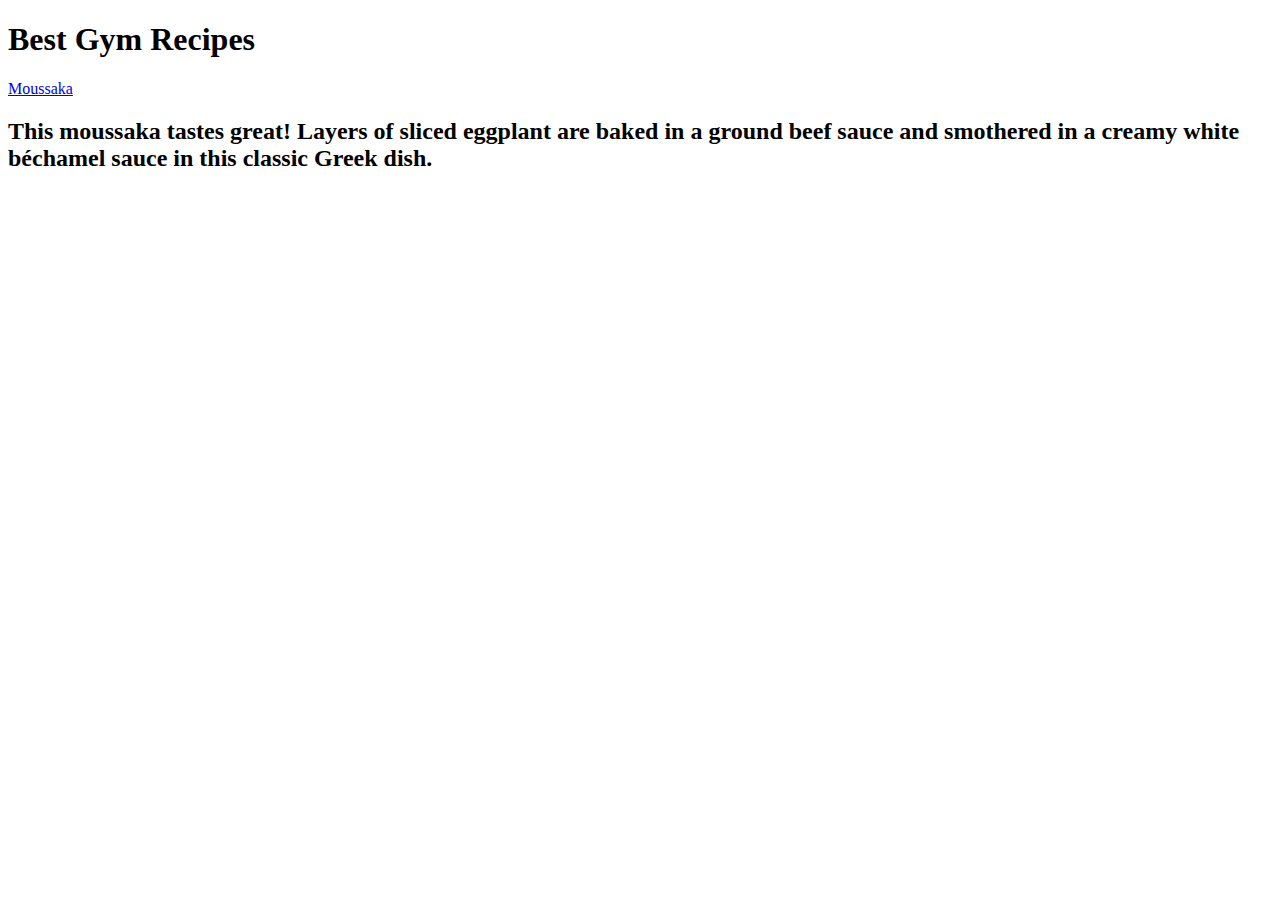
==== index.html @ 4dc5b9ca "html" ====
<!DOCTYPE html>
<html lang="en">
<head>
    <meta charset="UTF-8">
    <meta name="viewport" content="width=device-width, initial-scale=1.0">
    <title>Best Gym Recipes</title>
</head>
<body>
    <h1>Best Gym Recipes</h1>
    <a href="./moussaka.html">Moussaka</a>
    <h2>This moussaka tastes great! Layers of sliced eggplant are baked in a ground beef sauce and smothered in a creamy white béchamel sauce in this classic Greek dish.</h2>
</body>
</html>
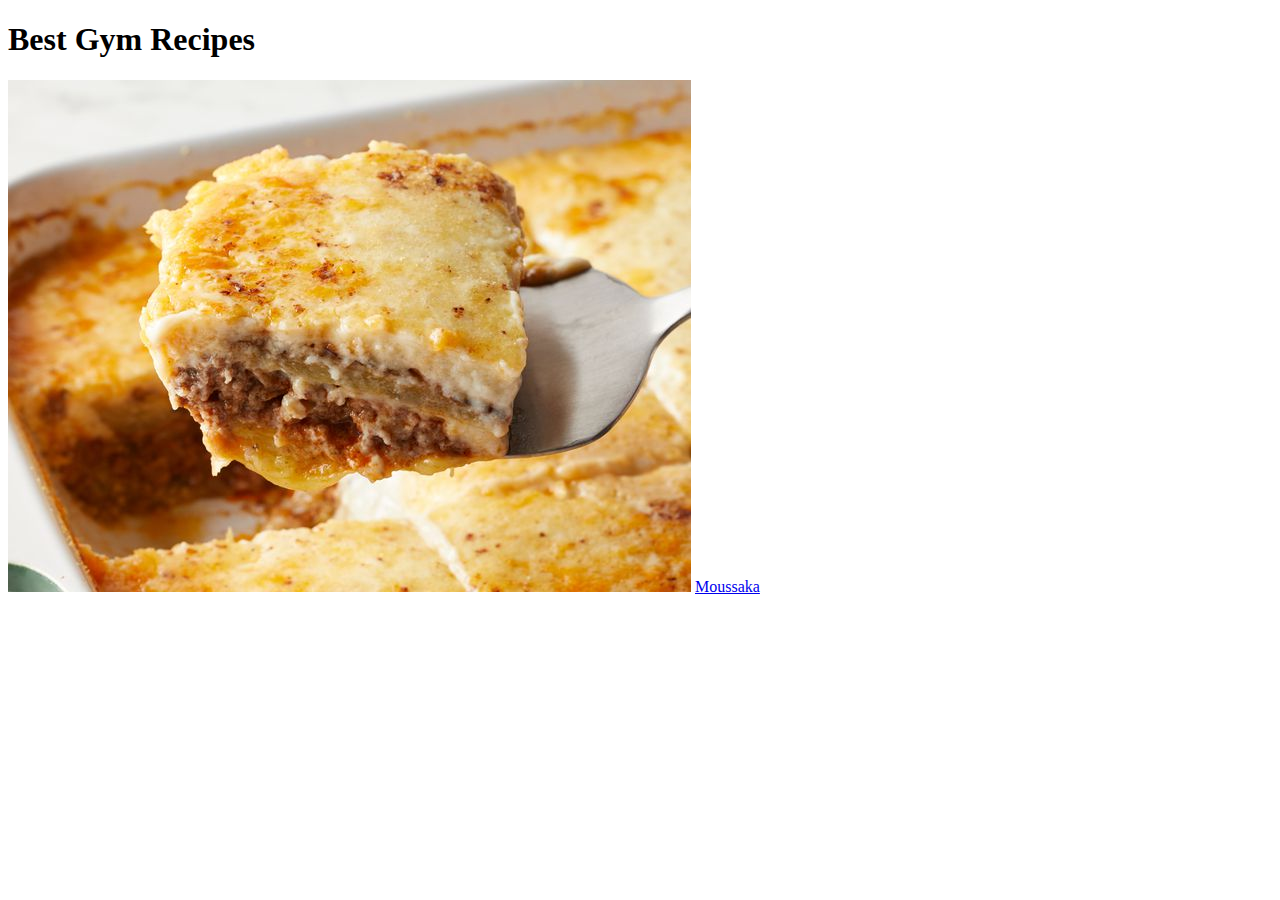
==== commit f656b141: "Recipes full" ====
--- a/index.html
+++ b/index.html
@@ -7,7 +7,8 @@
 </head>
 <body>
     <h1>Best Gym Recipes</h1>
+    <img src="./images/moussaka.jpeg" alt="moussaka">
     <a href="./moussaka.html">Moussaka</a>
-    <h2>This moussaka tastes great! Layers of sliced eggplant are baked in a ground beef sauce and smothered in a creamy white béchamel sauce in this classic Greek dish.</h2>
+    
 </body>
 </html>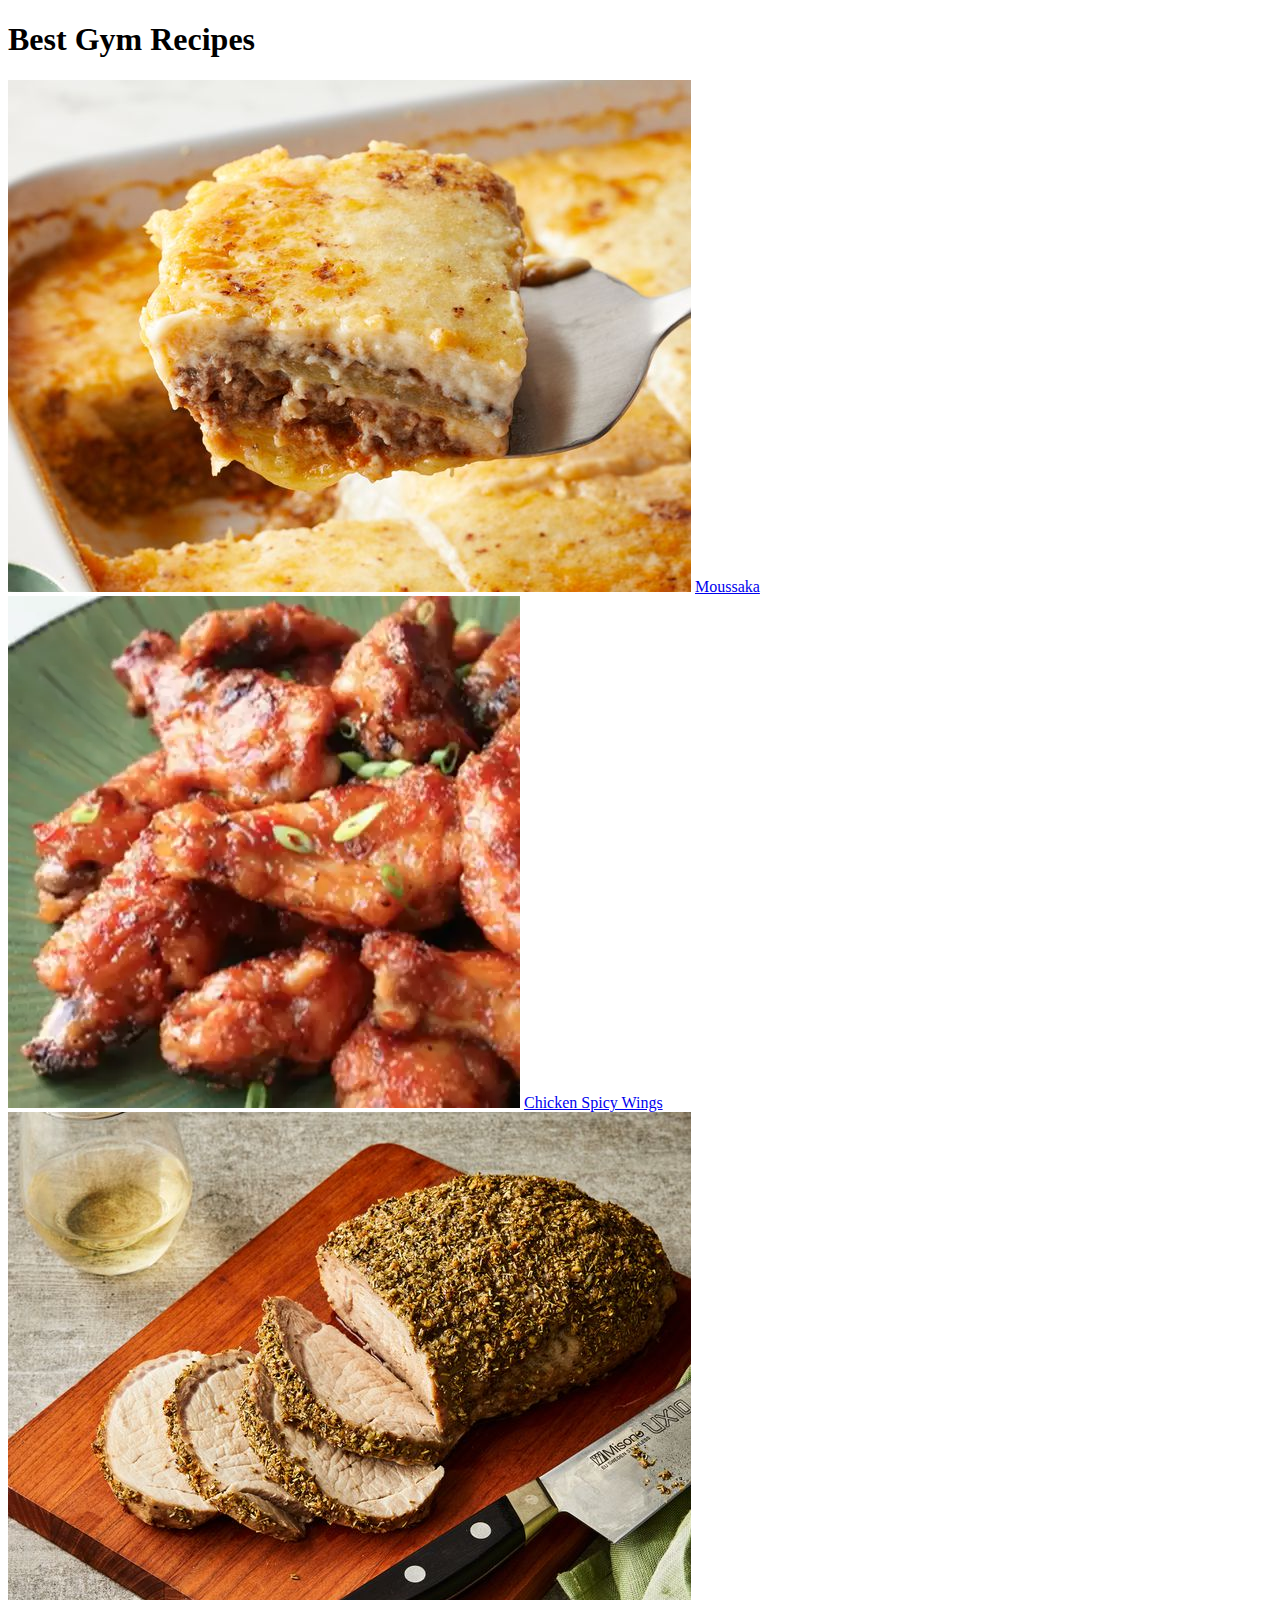
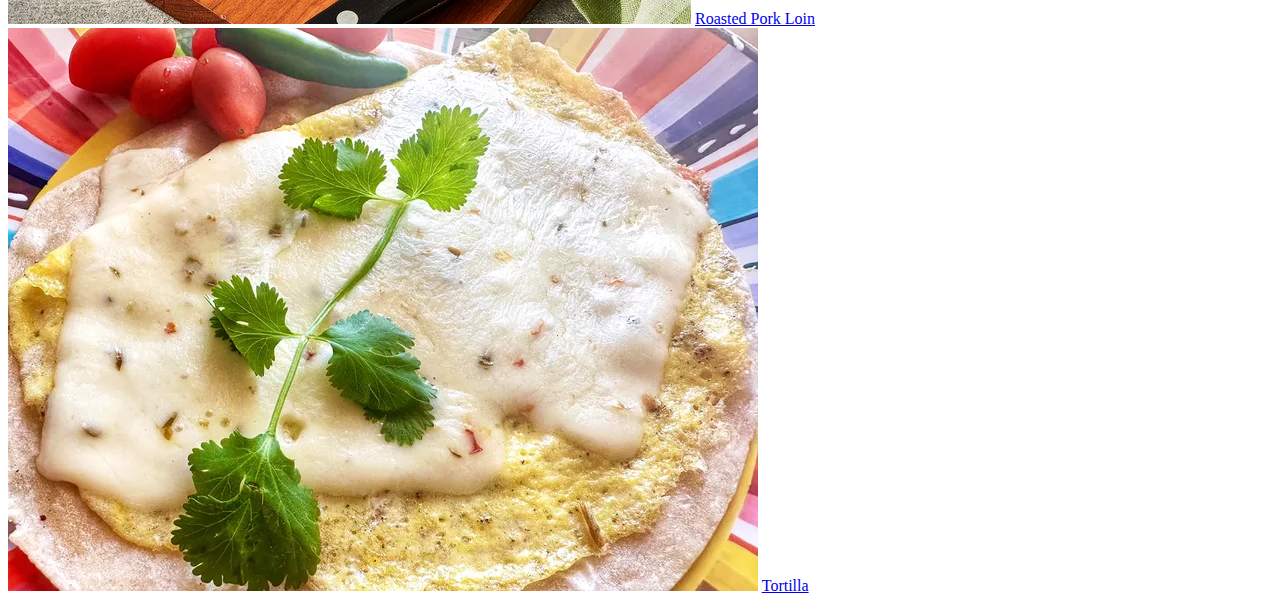
==== commit 6360271f: "Recipes full" ====
--- a/index.html
+++ b/index.html
@@ -8,7 +8,12 @@
 <body>
     <h1>Best Gym Recipes</h1>
     <img src="./images/moussaka.jpeg" alt="moussaka">
-    <a href="./moussaka.html">Moussaka</a>
-    
+    <a href="./recipes/moussaka.html">Moussaka</a>
+    <img src="./images/spicy.webp" alt="spicy">
+    <a href="./recipes/spicy.html">Chicken Spicy Wings</a>
+    <img src="./images/pork.jpg" alt="pork">
+    <a href="./recipes/pork.html">Roasted Pork Loin</a>
+    <img src="./images/tortilla.webp" alt="tortilla">
+    <a href="./recipes/tortilla.html">Tortilla</a>
 </body>
 </html>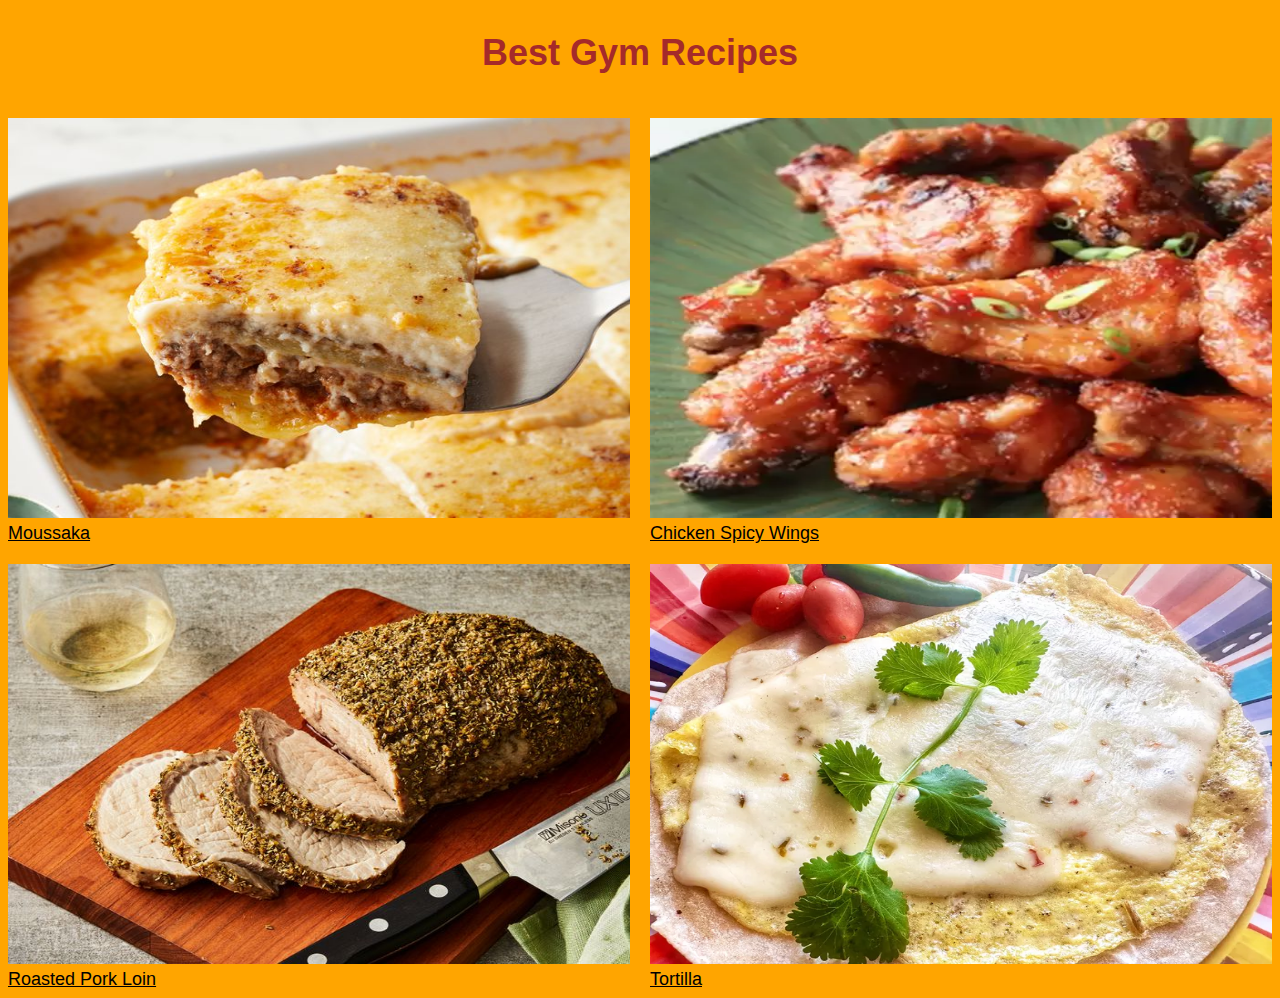
==== commit da81e1ee: "Update index.html" ====
--- a/index.html
+++ b/index.html
@@ -4,16 +4,27 @@
     <meta charset="UTF-8">
     <meta name="viewport" content="width=device-width, initial-scale=1.0">
     <title>Best Gym Recipes</title>
+    <link rel="stylesheet" href="index.css">
 </head>
 <body>
     <h1>Best Gym Recipes</h1>
-    <img src="./images/moussaka.jpeg" alt="moussaka">
-    <a href="./recipes/moussaka.html">Moussaka</a>
-    <img src="./images/spicy.webp" alt="spicy">
-    <a href="./recipes/spicy.html">Chicken Spicy Wings</a>
-    <img src="./images/pork.jpg" alt="pork">
-    <a href="./recipes/pork.html">Roasted Pork Loin</a>
-    <img src="./images/tortilla.webp" alt="tortilla">
-    <a href="./recipes/tortilla.html">Tortilla</a>
+    <div class="recipe one">
+        <img src="./images/moussaka.jpeg" alt="moussaka">
+        <a href="./recipes/moussaka.html">Moussaka</a>
+    </div>
+    <div class="recipe two">
+        <img src="./images/spicy.webp" alt="spicy">
+        <a href="./recipes/spicy.html">Chicken Spicy Wings</a>
+    </div>
+    <div class="recipe three">
+        <img src="./images/pork.jpg" alt="pork">
+        <a href="./recipes/pork.html">Roasted Pork Loin</a>
+    </div>
+    
+    <div class="recipe four">
+        <img src="./images/tortilla.webp" alt="tortilla">
+        <a href="./recipes/tortilla.html">Tortilla</a>
+    </div>
+    
 </body>
-</html>+</html>
--- a/index.css
+++ b/index.css
@@ -0,0 +1,30 @@
+body {
+    background-color: orange;
+    font-family: Arial, Helvetica, sans-serif;
+    font-size: large;
+    font-weight: 100;
+    display: grid;
+    grid-template-columns: repeat(2, 1fr);
+    gap: 20px;
+    justify-content: space-between;
+    color: brown;
+    
+}
+
+h1 {
+    grid-column: span 2; /* Make the title span both columns */
+    text-align: center;
+}
+
+img {
+    height: 400px;
+    width: 100%; /* Make images take up 100% of the container's width */
+}
+
+a {
+    color: black;
+}
+
+a:hover{
+    color: brown;
+}
